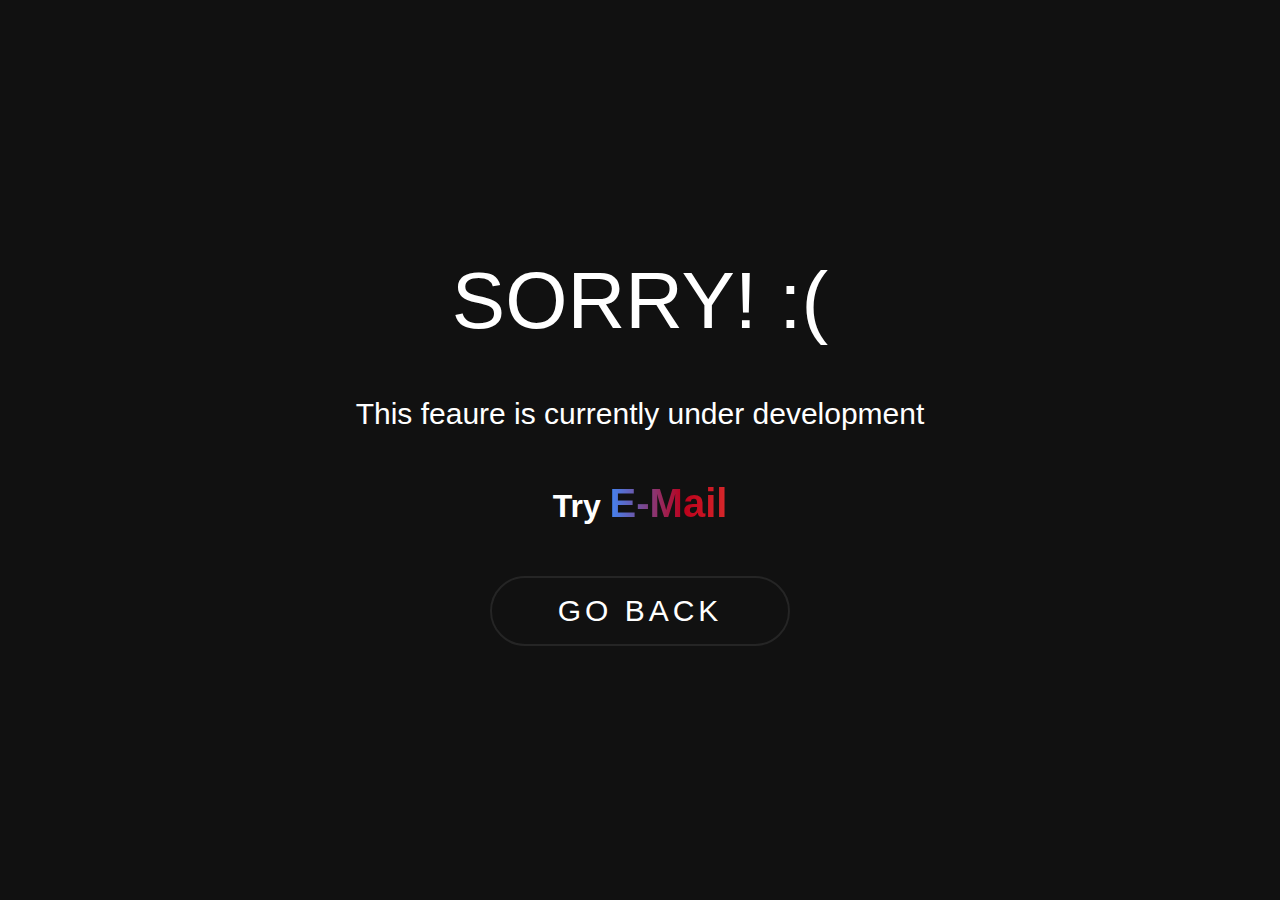
==== temp.html @ 415d557f "Add files via upload" ====
<!DOCTYPE html>
<html lang="en">
<head>
    <meta charset="UTF-8">
    <meta name="viewport" content="width=device-width, initial-scale=1.0">
    <title>Sorry!</title>
    <link rel="stylesheet" href="temp.css">
</head>
<body>
    <div class="header">
        <h1>SORRY! :(</h1>
        <h3>This feaure is currently under development</h3>
        <h2>Try <a href="mailto:shlokarth7@gmail.com">E-Mail</a></h2>

        <a href="contact.html">
            <button class="button type1">
                <span class="btn-txt">GO BACK</span>
              </button>
        </a>
    </div>
</body>
<script src="temp.js"></script>
</html>
---- temp.css ----
* {
    margin: 0;
    padding: 0;
    font-family: sans-serif;
    color: #fff;
}


::selection {
    background-color: #455ce9; /* Change to the desired background color */
    color: #fff; /* Change to the desired text color */
  }
  
  body {
    background-color: #111111;
    animation: sec .8s; 
    height: 100vh;
    width: 100%;
    overflow: hidden;
    transition: transform 0.4s ease, opacity 0.4s ease;
  }
  
  .exit-animation {
    transform: scale(1.1);
    opacity: 0;
  }
  
  @keyframes sec {
  
    0%{
      scale: 1.1;
      opacity: 0;
    }
  
    100% {
      scale: 1;
      opacity: 1;
    }
}

.header {
    height: 100%;
    width: 100%;
    display: flex;
    align-items: center;
    flex-direction: column;
    gap: 50px;
    justify-content:center ;
}

.header h1 {
    font-size: 80px;
    font-weight: 300;
}

.header h3 {
    font-size: 30px;
    font-weight: lighter;
    text-align: center;
}

.header h2 {
    font-size: 32px;
}

.header h2 a {
    text-decoration: none;
    color: transparent;
    background-clip: text;
    background-image: linear-gradient(to right ,#4285f4, #bb001b ,#ea4335,#fbbc05,#34a853);
    background-size: 250%;
    font-size: 40px;
    transition: all .5s;
}

.header h2 a:hover {
    background-position: 100%;
}

.button {
    height: 70px;
    width: 300px;
    position: relative;
    background-color: transparent;
    cursor: pointer;
    font-size: 30px;
    border: 2px solid #252525;
    overflow: hidden;
    border-radius: 70px;
    color: #333;
    transition: all 0.5s ease-in-out;
}

.btn-txt {
    z-index: 1;
    letter-spacing: 4px;
    font-weight: 300;
  }
  
  .type1::after {
    content: "";
    position: absolute;
    left: 0;
    top: 0;
    transition: all 0.5s ease-in-out;
    background-color: #455ce9;
    border-radius: 30px;
    visibility: hidden;
    height: 10px;
    width: 10px;
    z-index: -1;
  }
  
  .button:hover {
    box-shadow: 1px 1px 200px #455ce9;
    color: #fff;
    border: none;
  }
  
  .type1:hover::after {
    visibility: visible;
    transform: scale(100) translateX(2px);
  }


@media (max-width:375px) {
    .header h1 {
        font-size: 45px;
    }
}
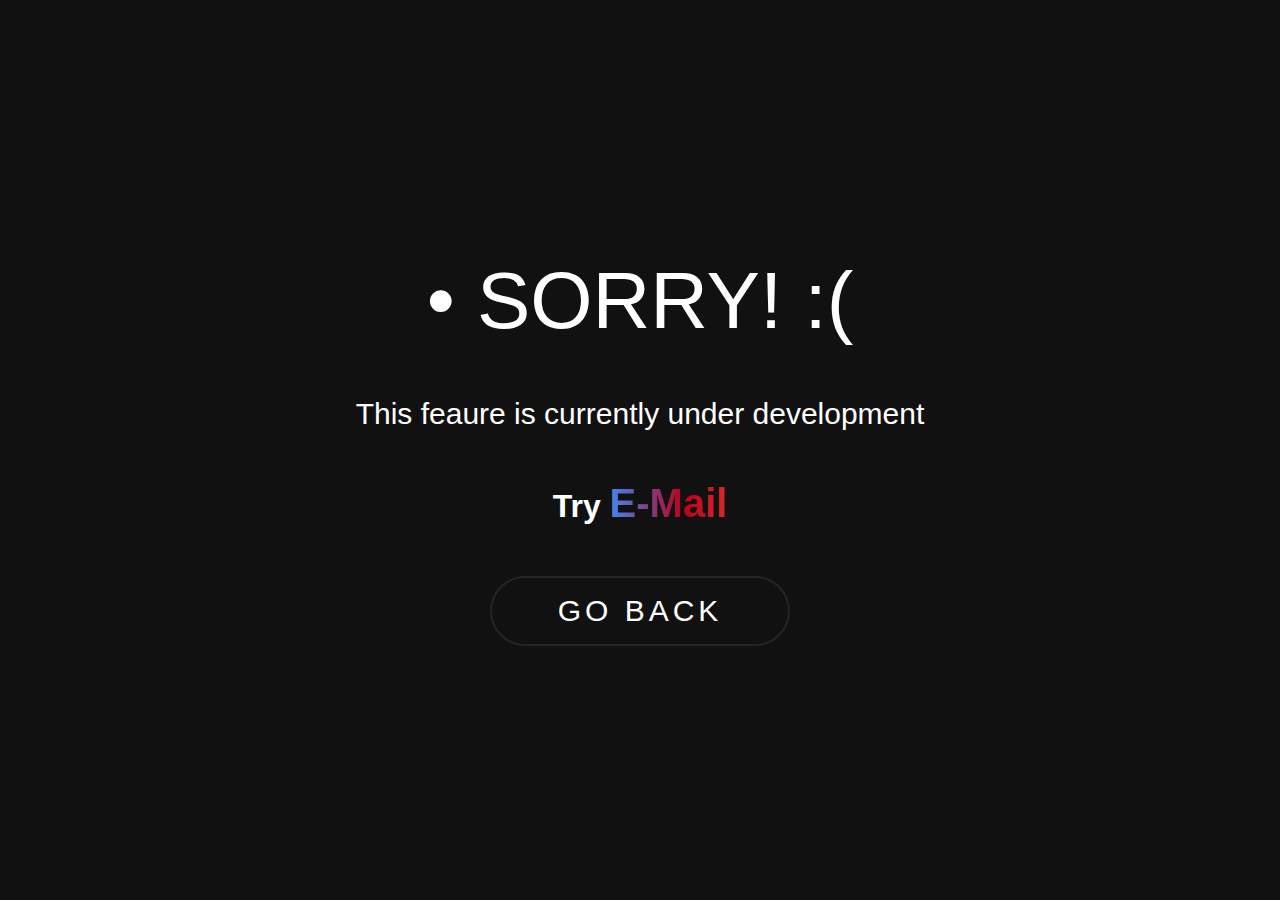
==== commit 629df66b: "Update temp.html" ====
--- a/temp.html
+++ b/temp.html
@@ -8,7 +8,7 @@
 </head>
 <body>
     <div class="header">
-        <h1>SORRY! :(</h1>
+        <h1>• SORRY! :(</h1>
         <h3>This feaure is currently under development</h3>
         <h2>Try <a href="mailto:shlokarth7@gmail.com">E-Mail</a></h2>
 
@@ -20,4 +20,4 @@
     </div>
 </body>
 <script src="temp.js"></script>
-</html>+</html>
